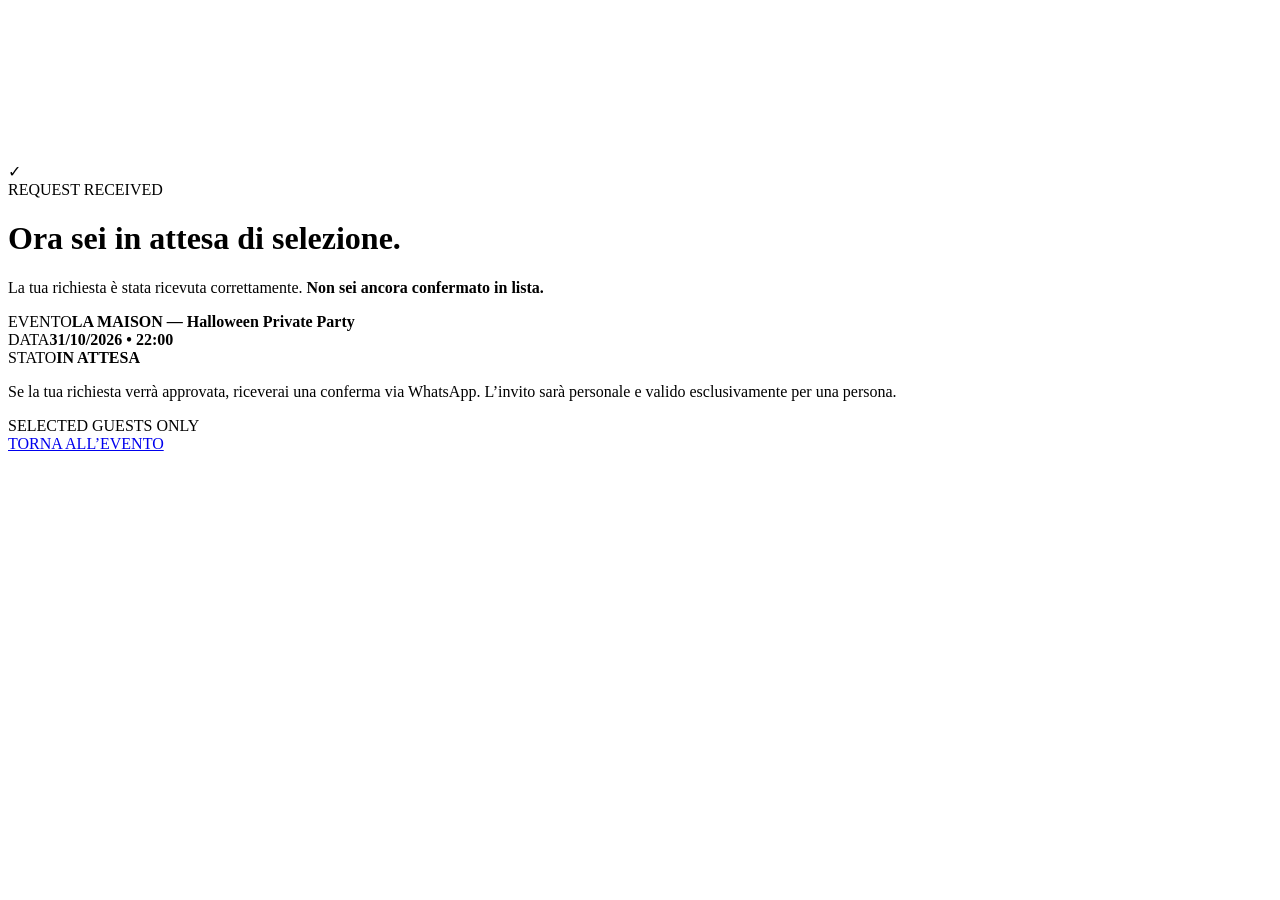
==== conferma.html @ e475186a "Add files via upload" ====
<!DOCTYPE html>
<html lang="it">
<head>
<meta charset="UTF-8"><meta name="viewport" content="width=device-width,initial-scale=1">
<title>Richiesta ricevuta — LA MAISON</title>
<link rel="preconnect" href="https://fonts.googleapis.com">
<link rel="preconnect" href="https://fonts.gstatic.com" crossorigin>
<link href="https://fonts.googleapis.com/css2?family=Cormorant+Garamond:wght@700&family=Inter:wght@400;600;700;800&display=swap" rel="stylesheet">
<link rel="stylesheet" href="style.css">
</head>
<body class="confirmation-page">
<canvas id="particles"></canvas>
<div class="confirm-card">
  <div class="confirm-mark">✓</div>
  <span class="section-kicker">REQUEST RECEIVED</span>
  <h1>Ora sei in attesa di selezione.</h1>
  <p>La tua richiesta è stata ricevuta correttamente. <strong>Non sei ancora confermato in lista.</strong></p>
  <div class="confirm-lines">
    <div><span>EVENTO</span><strong>LA MAISON — Halloween Private Party</strong></div>
    <div><span>DATA</span><strong>31/10/2026 • 22:00</strong></div>
    <div><span>STATO</span><strong>IN ATTESA</strong></div>
  </div>
  <p class="muted">Se la tua richiesta verrà approvata, riceverai una conferma via WhatsApp. L’invito sarà personale e valido esclusivamente per una persona.</p>
  <div class="selected-big">SELECTED GUESTS ONLY</div>
  <a class="btn btn-secondary" href="index.html">TORNA ALL’EVENTO</a>
</div>
<script src="script.js"></script>
  <!-- Vercel Web Analytics -->
  <script>
    window.va = window.va || function () {
      (window.vaq = window.vaq || []).push(arguments);
    };
  </script>
  <script defer src="/_vercel/insights/script.js"></script>

</body>
</html>
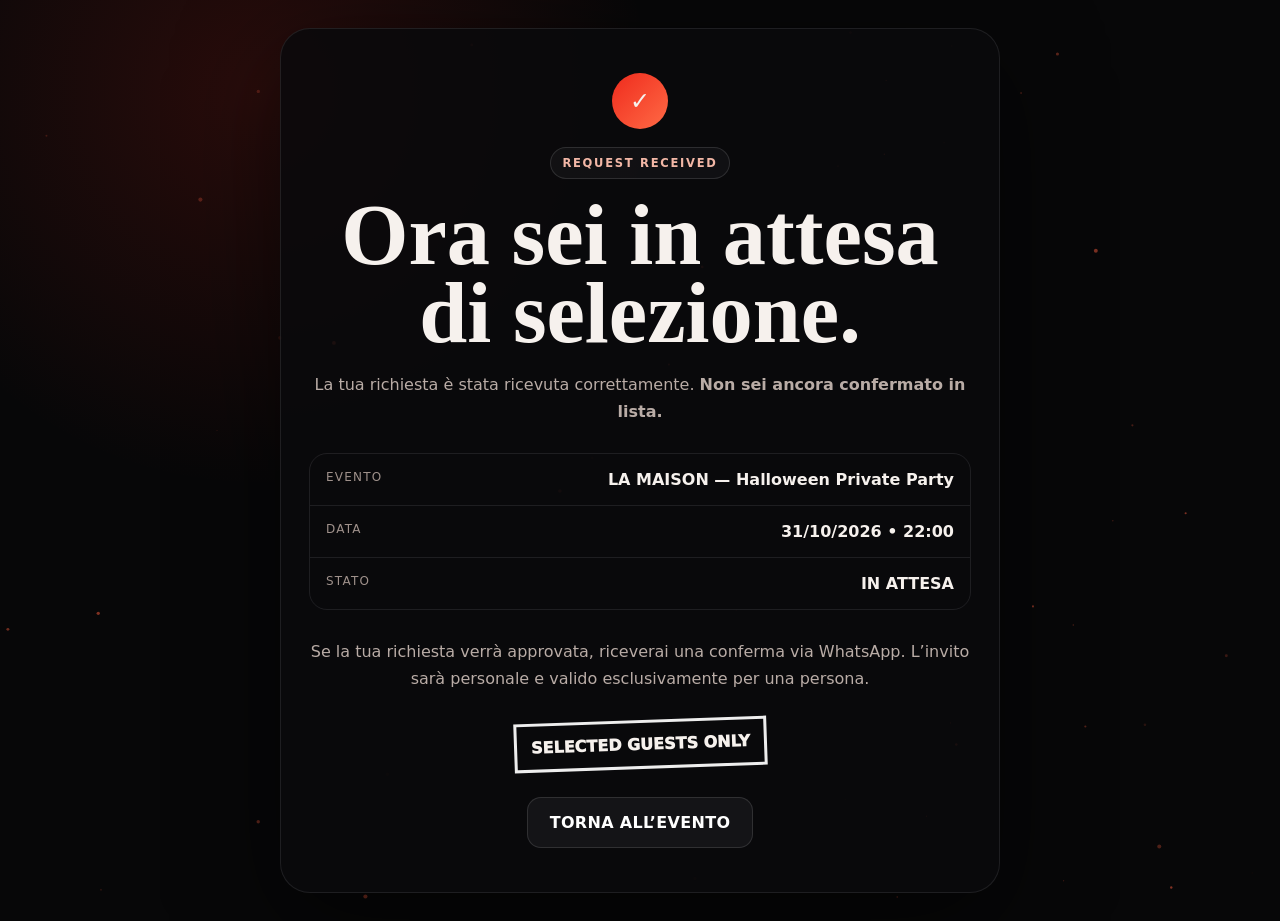
==== commit 4f369b75: "Add files via upload" ====
--- a/conferma.html
+++ b/conferma.html
@@ -7,6 +7,15 @@
 <link rel="preconnect" href="https://fonts.gstatic.com" crossorigin>
 <link href="https://fonts.googleapis.com/css2?family=Cormorant+Garamond:wght@700&family=Inter:wght@400;600;700;800&display=swap" rel="stylesheet">
 <link rel="stylesheet" href="style.css">
+
+  <!-- Vercel Web Analytics -->
+  <script>
+    window.va = window.va || function () {
+      (window.vaq = window.vaq || []).push(arguments);
+    };
+  </script>
+  <script defer src="/_vercel/insights/script.js"></script>
+
 </head>
 <body class="confirmation-page">
 <canvas id="particles"></canvas>
@@ -25,13 +34,5 @@
   <a class="btn btn-secondary" href="index.html">TORNA ALL’EVENTO</a>
 </div>
 <script src="script.js"></script>
-  <!-- Vercel Web Analytics -->
-  <script>
-    window.va = window.va || function () {
-      (window.vaq = window.vaq || []).push(arguments);
-    };
-  </script>
-  <script defer src="/_vercel/insights/script.js"></script>
-
 </body>
 </html>
--- a/style.css
+++ b/style.css
@@ -0,0 +1,93 @@
+
+:root{--bg:#050506;--panel:#111114;--text:#f6f1ed;--muted:#b9aca6;--red:#ef2b1d;--red2:#ff6a45;--line:rgba(255,255,255,.09);--shadow:0 30px 100px rgba(0,0,0,.55)}
+*{box-sizing:border-box}html{scroll-behavior:smooth}body{margin:0;font-family:Inter,system-ui,sans-serif;background:#050506;color:var(--text);overflow-x:hidden}
+#particles{position:fixed;inset:0;z-index:-2;width:100%;height:100%}.vignette{position:fixed;inset:0;pointer-events:none;z-index:-1;background:radial-gradient(circle at 50% 40%,transparent 20%,rgba(0,0,0,.72) 100%)}a{color:inherit}
+.topbar{position:sticky;top:0;z-index:50;display:flex;justify-content:space-between;align-items:center;padding:16px 26px;background:rgba(5,5,6,.62);backdrop-filter:blur(18px);border-bottom:1px solid var(--line)}
+.brand,.footer-brand{font-weight:900;letter-spacing:.22em}.top-right{display:flex;gap:14px;align-items:center}.mini{font-size:.7rem;letter-spacing:.16em;color:#d7b9ae}.top-cta{padding:11px 16px;border:1px solid rgba(255,255,255,.14);border-radius:999px;text-decoration:none;font-weight:800;font-size:.82rem}
+.hero{position:relative;min-height:92vh;padding:64px 24px 42px;overflow:hidden}.hero-backdrop{position:absolute;inset:0;background:url('poster.jpg') center/cover no-repeat;filter:blur(36px) saturate(1.25);opacity:.2;transform:scale(1.1)}.hero-overlay{position:absolute;inset:0;background:linear-gradient(90deg,rgba(5,5,6,.96) 8%,rgba(5,5,6,.68) 58%,rgba(5,5,6,.9) 100%),linear-gradient(180deg,transparent,rgba(5,5,6,.98))}
+.hero-grid{position:relative;max-width:1240px;margin:auto;display:grid;grid-template-columns:1.08fr .92fr;gap:46px;align-items:center}.eyebrow,.section-kicker{display:inline-flex;padding:8px 11px;border:1px solid rgba(255,255,255,.12);border-radius:999px;font-size:.72rem;letter-spacing:.15em;font-weight:800;color:#f2b7a6;background:rgba(255,255,255,.035)}
+.hero h1{font-family:"Cormorant Garamond",serif;font-size:clamp(3.8rem,8vw,7.5rem);line-height:.78;letter-spacing:-.055em;margin:24px 0 22px;max-width:10ch}.hero h1 span{color:#f6d7cf}.lead{max-width:58ch;line-height:1.72;color:var(--muted);font-size:1.08rem}.lead strong{color:#fff}
+.countdown-wrap{margin:28px 0 22px}.countdown-label{font-size:.72rem;letter-spacing:.14em;color:#d2aaa0;margin-bottom:10px}.countdown{display:flex;gap:10px;flex-wrap:wrap}.countdown div{min-width:82px;padding:12px 14px;background:rgba(255,255,255,.055);border:1px solid var(--line);border-radius:16px;text-align:center}.countdown strong{display:block;font-size:1.35rem}.countdown span{font-size:.72rem;color:var(--muted);text-transform:uppercase}
+.event-chips{display:flex;gap:10px;flex-wrap:wrap;margin:20px 0 26px}.event-chips span{padding:9px 12px;border:1px solid rgba(255,255,255,.1);border-radius:999px;font-size:.78rem;font-weight:700;background:rgba(255,255,255,.035)}
+.hero-actions{display:flex;gap:12px;flex-wrap:wrap}.btn{display:inline-flex;align-items:center;justify-content:center;padding:15px 22px;border-radius:14px;border:0;text-decoration:none;font:inherit;font-weight:900;letter-spacing:.02em;cursor:pointer;transition:.22s}.btn:hover{transform:translateY(-2px)}.btn-primary{color:#fff;background:linear-gradient(135deg,var(--red),var(--red2));box-shadow:0 18px 50px rgba(239,43,29,.3)}.btn-secondary{color:#fff;background:rgba(255,255,255,.05);border:1px solid rgba(255,255,255,.12)}.btn.full{width:100%}.warning-line{margin-top:20px;font-size:.76rem;letter-spacing:.1em;color:#e6b9ae}
+.hero-poster-wrap{position:relative;display:flex;justify-content:center}.poster-glow{position:absolute;width:70%;height:70%;background:rgba(239,43,29,.28);filter:blur(90px);border-radius:50%}.hero-poster{position:relative;width:min(100%,470px);border-radius:28px;border:1px solid rgba(255,255,255,.09);box-shadow:var(--shadow);transform:rotate(1.2deg)}.poster-badge{position:absolute;right:-8px;bottom:40px;padding:18px 15px;background:#f1ece7;color:#0b0b0c;font-weight:1000;line-height:.92;letter-spacing:.04em;transform:rotate(-5deg);box-shadow:0 16px 40px rgba(0,0,0,.35)}
+.marquee{overflow:hidden;border-block:1px solid var(--line);background:rgba(255,255,255,.025)}.marquee-track{width:max-content;display:flex;gap:22px;padding:14px 0;animation:move 26s linear infinite;color:#efb6a8;font-weight:900;letter-spacing:.12em;font-size:.82rem}@keyframes move{to{transform:translateX(-50%)}}
+.section{max-width:1240px;margin:auto;padding:92px 24px}.section-head{max-width:760px}.section h2{font-family:"Cormorant Garamond",serif;font-size:clamp(3rem,6vw,5.6rem);line-height:.9;letter-spacing:-.04em;margin:18px 0 36px}
+.rules-grid{display:grid;grid-template-columns:repeat(4,1fr);gap:14px}.rules-grid article{padding:26px 22px;border:1px solid var(--line);border-radius:22px;background:linear-gradient(180deg,rgba(255,255,255,.055),rgba(255,255,255,.025));min-height:230px}.rules-grid article>span{font-weight:900;color:#ef765c}.rules-grid h3{font-size:1.05rem;margin:52px 0 10px}.rules-grid p{color:var(--muted);line-height:1.62;font-size:.95rem}
+.statement{padding-top:12px}.statement-card{padding:48px;border-radius:28px;border:1px solid rgba(239,43,29,.2);background:radial-gradient(circle at 85% 20%,rgba(239,43,29,.2),transparent 30%),linear-gradient(180deg,rgba(255,255,255,.055),rgba(255,255,255,.02));box-shadow:var(--shadow)}.statement-card h2{margin-bottom:18px}.statement-card p{max-width:720px;color:var(--muted);line-height:1.7;font-size:1.08rem}
+.form-section{display:grid;grid-template-columns:.88fr 1.12fr;gap:34px;align-items:start}.bigcopy{font-size:1.06rem;line-height:1.7;color:var(--muted)}.selected-box{margin:30px 0;width:max-content;border:4px solid #f1ece7;color:#f1ece7;padding:12px 18px;font-weight:1000;font-size:1.75rem;line-height:.82;letter-spacing:.02em;transform:rotate(-3deg)}.check-list{list-style:none;padding:0;display:grid;gap:11px;color:var(--muted)}.check-list li{padding-left:26px;position:relative}.check-list li:before{content:"✦";position:absolute;left:0;color:#ef765c}
+.guest-form{padding:30px;border-radius:28px;border:1px solid var(--line);background:linear-gradient(180deg,rgba(255,255,255,.06),rgba(255,255,255,.025));box-shadow:var(--shadow)}.form-title{font-size:.77rem;font-weight:900;letter-spacing:.18em;color:#efb6a8;margin-bottom:22px}.field-grid{display:grid;grid-template-columns:1fr 1fr;gap:14px}.field{margin-bottom:14px}.field label{display:block;font-weight:700;font-size:.9rem;margin-bottom:7px}
+.field input,.field select,.field textarea{width:100%;background:#0d0d10;color:#fff;border:1px solid rgba(255,255,255,.1);border-radius:13px;padding:15px;font:inherit;outline:none}.field textarea{resize:vertical}.field input:focus,.field select:focus,.field textarea:focus{border-color:rgba(239,43,29,.7);box-shadow:0 0 0 4px rgba(239,43,29,.1)}
+.checkbox{display:flex;gap:10px;align-items:flex-start;color:var(--muted);font-size:.9rem;line-height:1.5;margin:13px 0}.checkbox input{accent-color:var(--red);margin-top:4px}.checkbox a{text-decoration:underline}
+.conditional-box{margin:10px 0 18px;padding:18px;border-radius:18px;border:1px solid rgba(239,43,29,.24);background:rgba(239,43,29,.06)}.conditional-title{font-weight:900;letter-spacing:.08em;font-size:.8rem;color:#efb6a8;margin-bottom:8px}.conditional-help{color:var(--muted);line-height:1.55;font-size:.9rem;margin:0 0 14px}
+.form-note{font-size:.83rem;color:#928883;line-height:1.55}.form-message{display:none;margin:14px 0;padding:14px;border-radius:12px}.form-message.success{display:block;background:rgba(57,181,74,.11);border:1px solid rgba(57,181,74,.22);color:#bff3c5}.form-message.error{display:block;background:rgba(239,43,29,.12);border:1px solid rgba(239,43,29,.22);color:#ffc1b7}
+.footer{border-top:1px solid var(--line);padding:36px 24px;text-align:center;color:var(--muted);display:grid;gap:10px}.footer a{color:#ddd}
+.legal-page,.confirmation-page{min-height:100vh;background:radial-gradient(circle at 20% 10%,rgba(239,43,29,.15),transparent 30%),#070708}.legal{max-width:820px;margin:auto;padding:70px 24px 100px}.legal h1{font-size:3rem;line-height:1}.legal h2{font-family:Inter,sans-serif;font-size:1.15rem;margin:32px 0 8px}.legal p{color:var(--muted);line-height:1.72}.back{display:inline-block;margin-bottom:28px;color:#ddd;text-decoration:none}.legal-warning{margin-top:36px;padding:18px;border:1px solid rgba(239,43,29,.25);border-radius:14px;background:rgba(239,43,29,.08);line-height:1.6}
+.confirmation-page{display:grid;place-items:center;padding:28px}.confirm-card{max-width:720px;text-align:center;padding:44px 28px;border:1px solid var(--line);border-radius:30px;background:rgba(10,10,12,.86);box-shadow:var(--shadow)}.confirm-mark{width:56px;height:56px;border-radius:50%;display:grid;place-items:center;margin:0 auto 18px;background:linear-gradient(135deg,var(--red),var(--red2));font-weight:900;font-size:1.5rem}.confirm-card h1{font-family:"Cormorant Garamond",serif;font-size:clamp(3rem,8vw,5.4rem);line-height:.9;margin:18px 0}.confirm-card p{color:var(--muted);line-height:1.7}.confirm-lines{margin:28px 0;text-align:left;border:1px solid var(--line);border-radius:18px;overflow:hidden}.confirm-lines div{display:flex;justify-content:space-between;gap:20px;padding:16px;border-bottom:1px solid var(--line)}.confirm-lines div:last-child{border-bottom:0}.confirm-lines span{font-size:.75rem;color:#9f918b;letter-spacing:.1em}.selected-big{margin:28px auto;padding:12px 14px;border:3px solid #eee;width:max-content;font-weight:1000;transform:rotate(-2deg)}
+@media(max-width:980px){.hero-grid,.form-section{grid-template-columns:1fr}.rules-grid{grid-template-columns:1fr 1fr}.hero{padding-top:42px}.poster-badge{right:8px}.hero-copy h1{max-width:none}}
+@media(max-width:640px){.topbar{padding:13px 15px}.mini{display:none}.hero,.section{padding-inline:16px}.hero h1{font-size:3.8rem}.field-grid,.rules-grid{grid-template-columns:1fr}.hero-actions{flex-direction:column}.btn,.top-cta{width:100%}.poster-badge{font-size:.8rem;bottom:18px}.statement-card,.guest-form{padding:22px}.confirm-lines div{display:grid}}
+
+.enter-screen{position:fixed;inset:0;z-index:9999;display:grid;place-items:center;background:radial-gradient(circle at 50% 28%,rgba(239,43,29,.20),transparent 34%),linear-gradient(180deg,rgba(3,3,4,.90),rgba(3,3,4,.98)),url('poster.jpg') center/cover no-repeat;transition:opacity .8s ease,visibility .8s ease}.enter-screen.is-hidden{opacity:0;visibility:hidden;pointer-events:none}.enter-inner{text-align:center;padding:34px 22px;max-width:820px}.enter-kicker{font-size:.72rem;letter-spacing:.28em;color:#d6a69a;font-weight:800;margin-bottom:24px}.enter-title{font-family:"Cormorant Garamond",serif;font-size:clamp(4rem,10vw,8rem);line-height:.75;font-weight:700;letter-spacing:-.05em;text-shadow:0 10px 40px rgba(0,0,0,.7)}.enter-title span{color:#f0c9c0}.enter-date{margin:28px 0 30px;color:#c7b7b1;letter-spacing:.13em;font-size:.78rem}.enter-btn{border:1px solid rgba(255,255,255,.18);background:linear-gradient(135deg,#ef2b1d,#ff6a45);color:#fff;border-radius:999px;padding:17px 30px;font:inherit;font-weight:900;letter-spacing:.12em;cursor:pointer;box-shadow:0 18px 60px rgba(239,43,29,.35);transition:.2s}.enter-btn:hover{transform:translateY(-2px) scale(1.015)}.enter-note{margin-top:14px;color:#91827d;font-size:.72rem;letter-spacing:.08em}.spotify-dock{
+  position:fixed;right:18px;bottom:18px;z-index:150;width:min(390px,calc(100vw - 30px));
+  padding:14px;border-radius:20px;border:1px solid rgba(255,255,255,.12);
+  background:rgba(7,7,9,.92);backdrop-filter:blur(18px);
+  box-shadow:0 24px 80px rgba(0,0,0,.55);
+  transition:opacity .35s ease,transform .35s ease,visibility .35s ease
+}
+.spotify-dock.is-hidden{opacity:0;transform:translateY(18px);visibility:hidden;pointer-events:none}
+.spotify-dock-head{display:flex;align-items:flex-start;justify-content:space-between;gap:16px;margin-bottom:10px}
+.spotify-dock-head strong{display:block;font-size:1rem;letter-spacing:.06em}
+.spotify-dock-head span{display:block;color:#988f8a;font-size:.75rem;margin-top:3px}
+.spotify-kicker{font-size:.62rem;letter-spacing:.18em;color:#ef9a84;font-weight:900;margin-bottom:5px}
+.spotify-close{border:1px solid rgba(255,255,255,.12);background:rgba(255,255,255,.05);color:#fff;width:32px;height:32px;border-radius:50%;font-size:1.25rem;cursor:pointer}
+.spotify-tip{margin-top:8px;color:#8f8581;font-size:.68rem;letter-spacing:.05em}
+@media(max-width:640px){
+  .spotify-dock{right:10px;bottom:10px;width:calc(100vw - 20px)}
+  .enter-title{font-size:4.2rem}}
+
+.spotify-open{
+  position:fixed;right:18px;bottom:18px;z-index:149;
+  border:1px solid rgba(255,255,255,.14);background:rgba(7,7,9,.88);
+  color:#fff;border-radius:999px;padding:12px 16px;font:inherit;
+  font-size:.72rem;font-weight:900;letter-spacing:.12em;cursor:pointer;
+  backdrop-filter:blur(14px);box-shadow:0 14px 50px rgba(0,0,0,.4)
+}
+.spotify-open.is-hidden{display:none}
+@media(max-width:640px){.spotify-open{right:10px;bottom:10px}}
+
+.instagram-follow{
+  position:fixed;left:18px;bottom:18px;z-index:148;
+  display:flex;align-items:center;gap:10px;
+  padding:11px 14px;border-radius:999px;
+  border:1px solid rgba(255,255,255,.13);
+  background:rgba(8,8,10,.78);backdrop-filter:blur(14px);
+  color:#fff;text-decoration:none;
+  box-shadow:0 14px 50px rgba(0,0,0,.4);
+  transition:transform .2s ease,border-color .2s ease,background .2s ease
+}
+.instagram-follow:hover{
+  transform:translateY(-2px);
+  border-color:rgba(255,255,255,.28);
+  background:rgba(18,18,22,.92)
+}
+.instagram-icon{
+  width:30px;height:30px;border-radius:50%;
+  display:grid;place-items:center;
+  border:1px solid rgba(255,255,255,.16);
+  font-size:1.15rem;font-weight:900
+}
+.instagram-follow strong{
+  display:block;font-size:.72rem;letter-spacing:.08em
+}
+.instagram-follow small{
+  display:block;margin-top:2px;color:#9c918c;font-size:.62rem;letter-spacing:.04em
+}
+@media(max-width:640px){
+  .instagram-follow{
+    left:10px;bottom:10px;
+    padding:10px 12px;
+    max-width:calc(100vw - 90px)
+  }
+  .instagram-follow strong{font-size:.66rem}
+  .instagram-follow small{display:none}
+}
